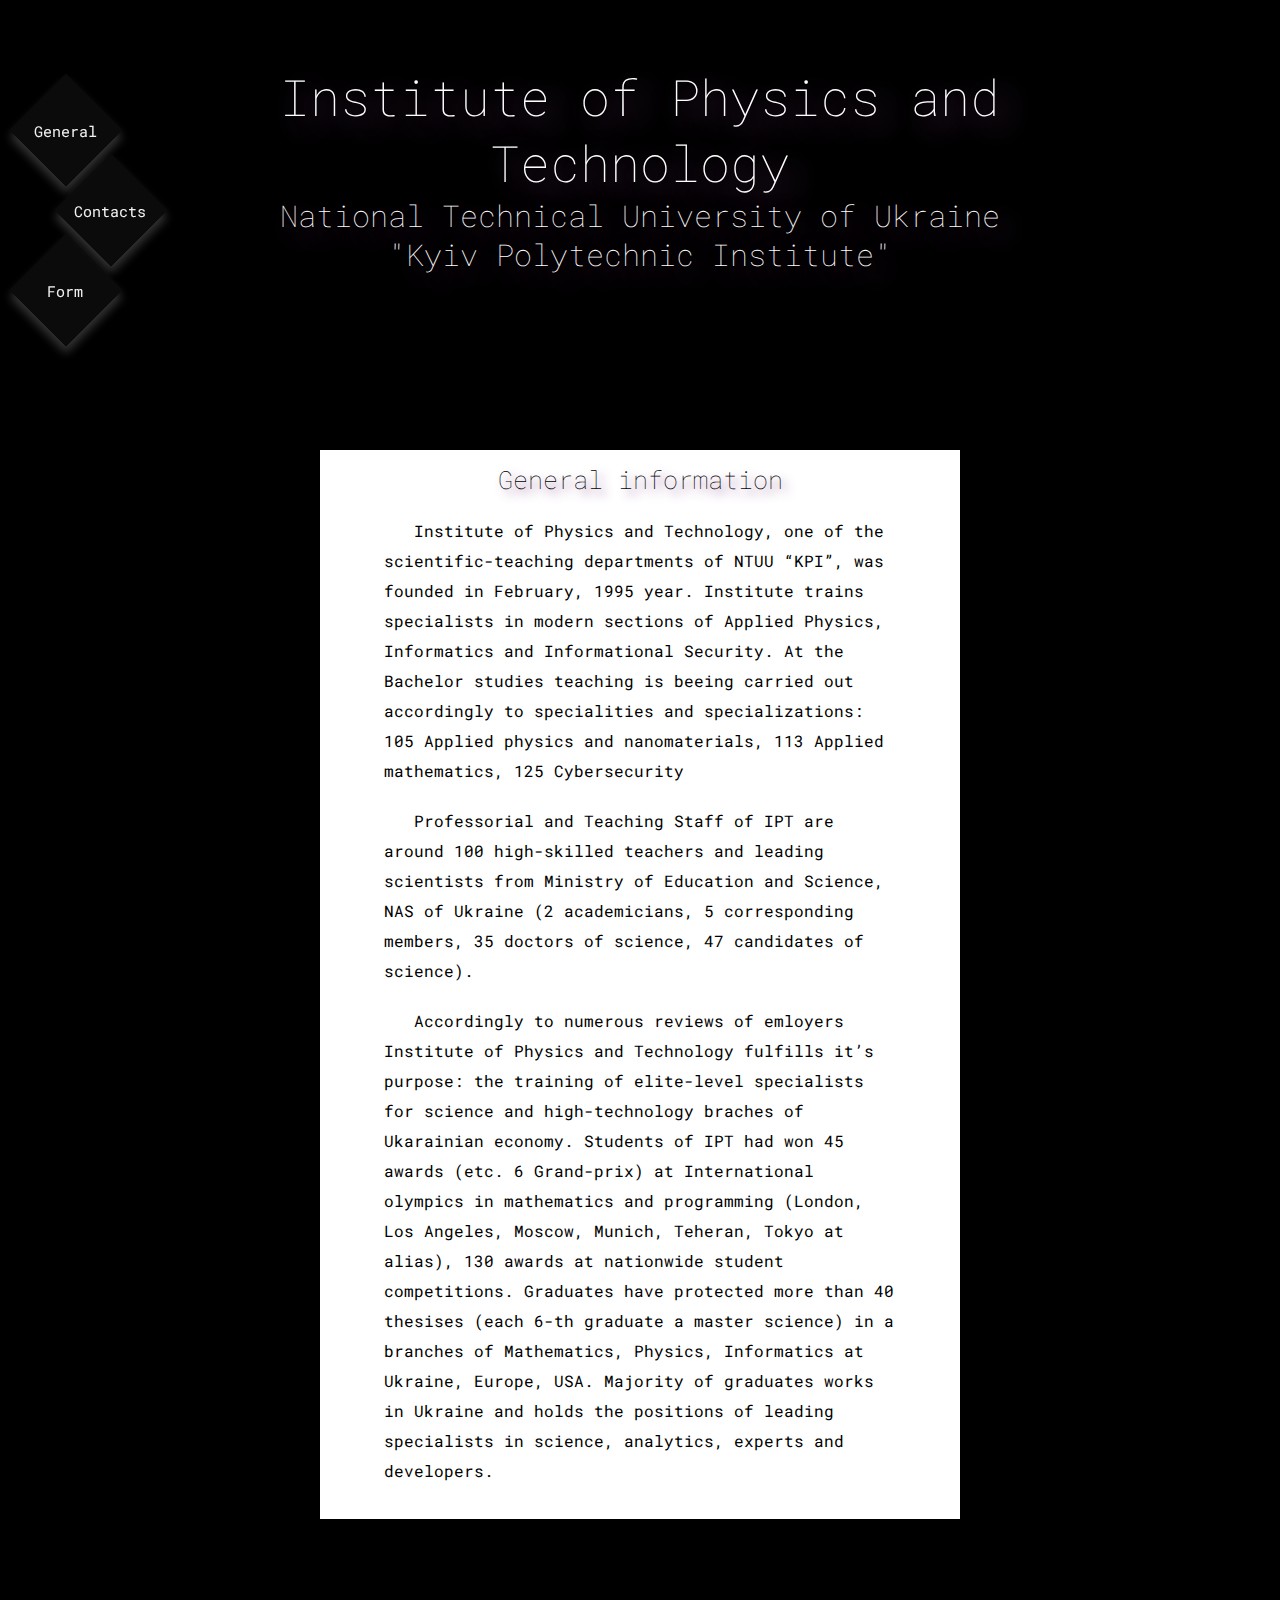
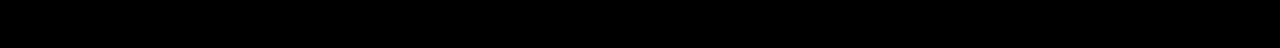
==== index.html @ 99d90fbd "Add files via upload" ====
<!DOCTYPE html>
<html>
<head>
    <meta charset="UTF-8">
    <meta name="viewport" content="width=device-width, initial-scale=1.0">
    <link rel="icon" href="img/logo.png">
    <link rel="stylesheet" href="style.css">
    <link rel='stylesheet' href='https://fonts.googleapis.com/css?family=Roboto Mono'>
    <title>General</title>

</head>
<body>
    <nav>
        <a href="index.html" class="nav_item"><p>General</p></a></div>
        <a href="contacts.html" class="nav_item"><p>Contacts</p></a></div>
        <a href="form.html" class="nav_item"><p>Form</p></a></div>
    </nav>

    <header>
        <h1>Institute of Physics and Technology</h1>
        <h2>National Technical University of Ukraine<br>"Kyiv Polytechnic Institute"</h2>
    </header>

    <div class="block block1"></div>
    <section>
        <h3>General information</h3>
        <p>Institute of Physics and Technology, one of the scientific-teaching departments of NTUU “KPI”, was founded in February, 1995 year.  Institute trains specialists in modern sections of Applied Physics, Informatics and Informational Security. At the Bachelor studies teaching is beeing carried out accordingly to specialities and specializations: 105 Applied physics and nanomaterials, 113 Applied mathematics, 125 Cybersecurity</p>

        <p>Professorial and Teaching Staff of IPT are around 100 high-skilled teachers and leading scientists from Ministry of Education and Science, NAS of Ukraine (2 academicians, 5 corresponding members, 35 doctors of science, 47 candidates of science).
        </p>

        <p>Accordingly to numerous reviews of emloyers Institute of Physics and Technology fulfills it’s purpose: the training of elite-level specialists for science and high-technology braches of Ukarainian economy. Students of IPT had won 45 awards (etc. 6 Grand-prix) at International olympics in mathematics and programming (London, Los Angeles, Moscow, Munich, Teheran, Tokyo at alias), 130 awards at nationwide student competitions. Graduates have protected more than 40 thesises (each 6-th graduate a master science) in a branches of Mathematics, Physics, Informatics at Ukraine, Europe, USA. Majority of graduates works in Ukraine and holds the positions of leading specialists in science, analytics, experts and developers.</p>
    </section>
    <div class="block block2"></div>
</body>
</html>
---- style.css ----
*{
    margin: 0;
    font-family: 'Roboto Mono'; 
    box-sizing: border-box;
}

html,body{
    height: 100%;
    scroll-behavior: smooth;
    background-image: url('img/header.jpg');
    background-size: cover;
    background-color: black;
    background-position: bottom;
    background-attachment: fixed;
}

::selection{background: #ccc}

::-webkit-scrollbar{
    width: 13px;
    background: rgb(37, 37, 37)
}

::-webkit-scrollbar-thumb{
    background: #616161
}

.block{
    position: absolute;
    background-image: url(img/block.png);
    background-size: cover;
    width: 50%;
    height: 15%;
    left: 25%
}

.block1{
    margin-top: -6%;
}

.block2{
    transform: rotate(180deg);
    margin-top: -20.5%;
}

header{
    position: relative;
    width: 70%; 
    left: 15%;
    height: 50%;
    padding-top: 5%;
}

h1, h2{
    color: white;
    text-align: center;
    font-weight: lighter;
    text-shadow: 10px 10px 30px rgb(141, 82, 148)
}

h1{
    font-size: 50px;
}

h2{
    font-size: 30px;
}

nav{
    position: fixed;
    text-align: center;
    z-index: 1;
    top: 10%;
    left: 2%;
}

.nav_item{
    display: block;
    align-items: center;
    justify-content: center;
    background:  rgba(14, 14, 14, 0.8);
    width: 80px;
    height: 80px;
    font-size: 15px;
    padding-top: 25%; 
    transform: rotate(45deg);
    box-shadow: 5px 5px 10px rgba(255, 255, 255, 0.2);
    transition: 1s background-color, color;
}

.nav_item:nth-child(even){
    margin-left: 45px;
}

nav a p{
    transform: rotate(-45deg);
    color: rgba(255,255,255,0.95);
}

nav a:hover{
    background-color: rgba(255, 255, 255, 0.2);
}

a{
    color: black;
    text-decoration: none;
}

section{
    position: relative;
    background: white;
    width: 50%;
    left: 25%;
    padding-left: 5%;
    padding-right: 5%;
    padding-top: 1%;
    padding-bottom: 1%;
    margin-bottom: 20%;
}

h3{
    text-align: center;
    font-size: 25px;
    font-weight: lighter;
    margin-bottom: 4%;
    text-shadow: 5px 5px 10px rgb(109, 40, 116);
}

section p{
    font-size: 16px;
    text-indent: 30px;
    line-height: 30px;
    margin-bottom: 20px;
}

label{
    font: bolder 15px;
    margin: 8px;
    font-weight: lighter;
}

input[type=text], input[type=email], textarea{
    width: 100%;
    margin-bottom: 15px;
    padding: 8px;
    border: none;
    border-bottom: 1px solid rgba(109, 64, 116, 0.6);
}

textarea{
    resize: none; 
    width: 100%;
}

input[type=submit], input[type=reset] {
    width: 49%;
    background-color: rgba(109, 64, 116, 0.8);
    color: white;
    padding: 10px 16px;
    margin: 8px 0;
    border: none;
    cursor: pointer;
    transition: 0.5s background-color;
    font-size: 15px;
	
}

input[type=submit]:hover, input[type=reset]:hover {
    background-color: rgba(115, 46, 124, 0.6) ;
}
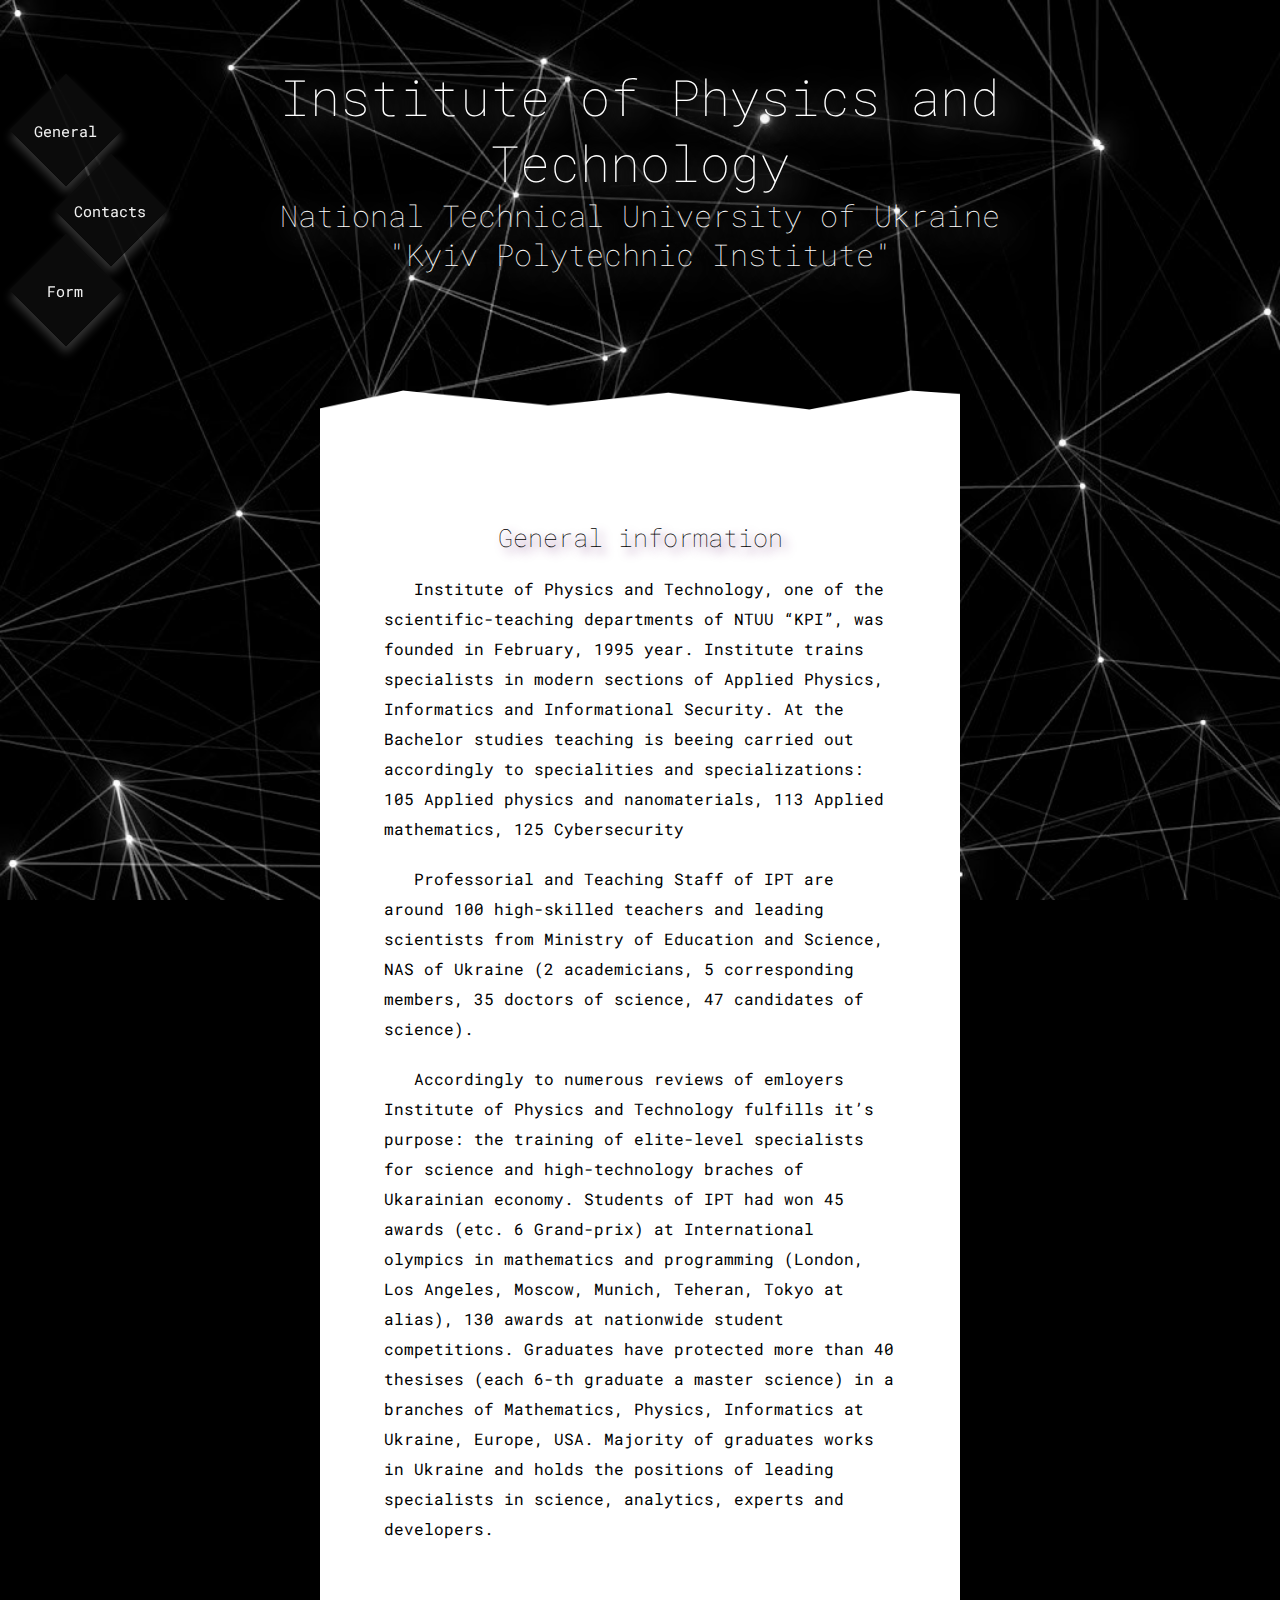
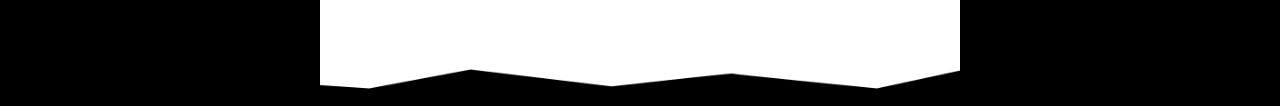
==== commit 7c3309a2: "Add files via upload" ====
--- a/index.html
+++ b/index.html
@@ -3,6 +3,8 @@
 <head>
     <meta charset="UTF-8">
     <meta name="viewport" content="width=device-width, initial-scale=1.0">
+    <meta name="description" content="IPT website imitation for social engineering lab.">
+    <meta name="keywords" content="IPT, KPI, Institute of Physics and Technology">
     <link rel="icon" href="img/logo.png">
     <link rel="stylesheet" href="style.css">
     <link rel='stylesheet' href='https://fonts.googleapis.com/css?family=Roboto Mono'>
--- a/style.css
+++ b/style.css
@@ -26,7 +26,7 @@
 }
 
 .block{
-    position: absolute;
+    position: relative;
     background-image: url(img/block.png);
     background-size: cover;
     width: 50%;
@@ -55,7 +55,7 @@
     color: white;
     text-align: center;
     font-weight: lighter;
-    text-shadow: 10px 10px 30px rgb(141, 82, 148)
+    text-shadow: 10px 10px 30px rgb(189, 189, 189)
 }
 
 h1{
